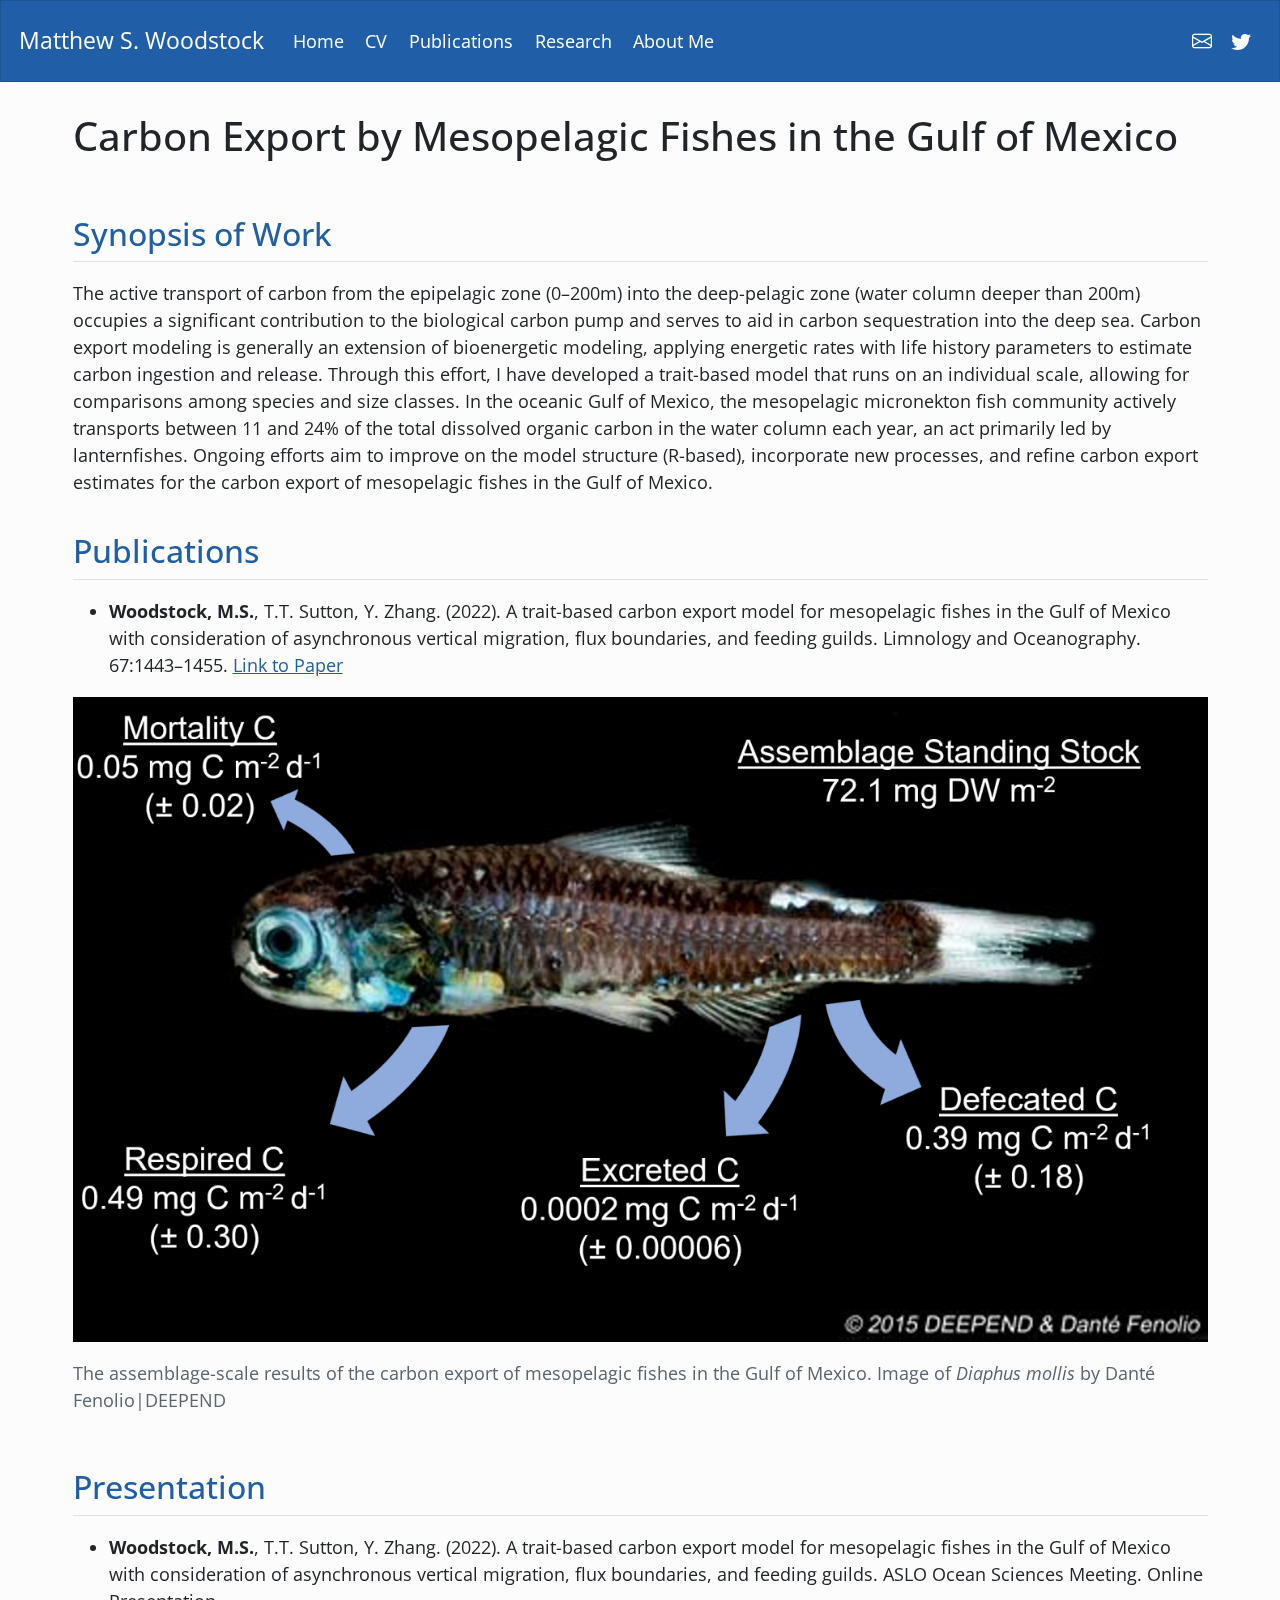
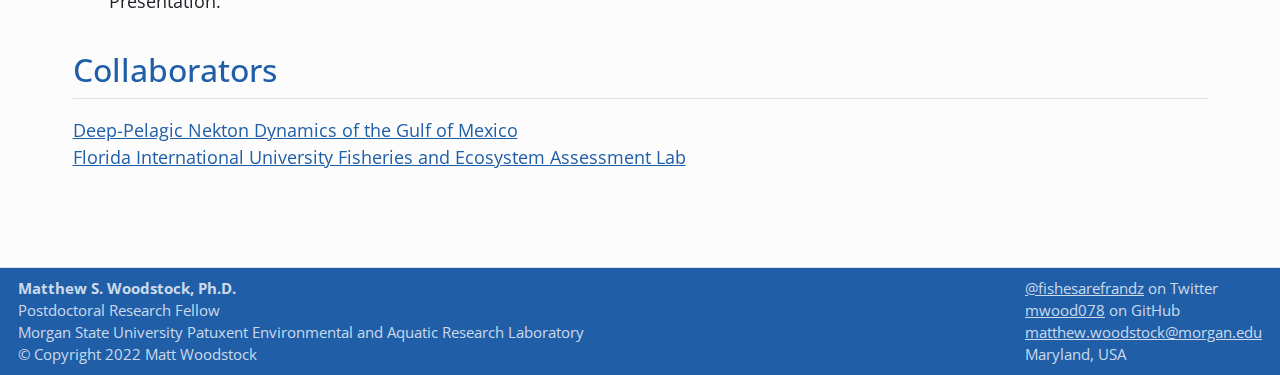
==== docs/projects/Carbon_export_mesopelagics/index.html @ f5878d4a "Website Update" ====
<!DOCTYPE html>
<html xmlns="http://www.w3.org/1999/xhtml" lang="en" xml:lang="en"><head>

<meta charset="utf-8">
<meta name="generator" content="quarto-1.0.36">

<meta name="viewport" content="width=device-width, initial-scale=1.0, user-scalable=yes">


<title>Matthew S. Woodstock - Carbon Export by Mesopelagic Fishes in the Gulf of Mexico</title>
<style>
code{white-space: pre-wrap;}
span.smallcaps{font-variant: small-caps;}
span.underline{text-decoration: underline;}
div.column{display: inline-block; vertical-align: top; width: 50%;}
div.hanging-indent{margin-left: 1.5em; text-indent: -1.5em;}
ul.task-list{list-style: none;}
</style>


<script src="../../site_libs/quarto-nav/quarto-nav.js"></script>
<script src="../../site_libs/quarto-nav/headroom.min.js"></script>
<link href="../../images/avatar.png" rel="icon" type="image/png">
<script src="../../site_libs/clipboard/clipboard.min.js"></script>
<script src="../../site_libs/quarto-html/quarto.js"></script>
<script src="../../site_libs/quarto-html/popper.min.js"></script>
<script src="../../site_libs/quarto-html/tippy.umd.min.js"></script>
<script src="../../site_libs/quarto-html/anchor.min.js"></script>
<link href="../../site_libs/quarto-html/tippy.css" rel="stylesheet">
<link href="../../site_libs/quarto-html/quarto-syntax-highlighting.css" rel="stylesheet" id="quarto-text-highlighting-styles">
<script src="../../site_libs/bootstrap/bootstrap.min.js"></script>
<link href="../../site_libs/bootstrap/bootstrap-icons.css" rel="stylesheet">
<link href="../../site_libs/bootstrap/bootstrap.min.css" rel="stylesheet" id="quarto-bootstrap" data-mode="light">
<script id="quarto-search-options" type="application/json">{
  "language": {
    "search-no-results-text": "No results",
    "search-matching-documents-text": "matching documents",
    "search-copy-link-title": "Copy link to search",
    "search-hide-matches-text": "Hide additional matches",
    "search-more-match-text": "more match in this document",
    "search-more-matches-text": "more matches in this document",
    "search-clear-button-title": "Clear",
    "search-detached-cancel-button-title": "Cancel",
    "search-submit-button-title": "Submit"
  }
}</script>
<script async="" src="https://www.googletagmanager.com/gtag/js?id=G-07SZXPNSJZ"></script>

<script type="text/javascript">

window.dataLayer = window.dataLayer || [];
function gtag(){dataLayer.push(arguments);}
gtag('js', new Date());
gtag('config', 'G-07SZXPNSJZ', { 'anonymize_ip': true});
</script>


<link rel="stylesheet" href="../../assets/styles.css">
<link rel="stylesheet" href="assets/index.css">
<meta name="twitter:title" content="Matthew S. Woodstock - Carbon Export by Mesopelagic Fishes in the Gulf of Mexico">
<meta name="twitter:image" content="https://raw.githubusercontent.com/fishesofthedeep/personal_site.github.io/main/Project_images/carbon_export.png">
<meta name="twitter:creator" content="@fishesarefrandz">
<meta name="twitter:card" content="summary_large_image">
</head>

<body class="nav-fixed">

<div id="quarto-search-results"></div>
  <header id="quarto-header" class="headroom fixed-top">
    <nav class="navbar navbar-expand-lg navbar-dark ">
      <div class="navbar-container container-fluid">
      <a class="navbar-brand" href="../../index.html">
    <span class="navbar-title">Matthew S. Woodstock</span>
  </a>
          <button class="navbar-toggler" type="button" data-bs-toggle="collapse" data-bs-target="#navbarCollapse" aria-controls="navbarCollapse" aria-expanded="false" aria-label="Toggle navigation" onclick="if (window.quartoToggleHeadroom) { window.quartoToggleHeadroom(); }">
  <span class="navbar-toggler-icon"></span>
</button>
          <div class="collapse navbar-collapse" id="navbarCollapse">
            <ul class="navbar-nav navbar-nav-scroll me-auto">
  <li class="nav-item">
    <a class="nav-link" href="../../index.html">Home</a>
  </li>  
  <li class="nav-item">
    <a class="nav-link" href="../../cv.html">CV</a>
  </li>  
  <li class="nav-item">
    <a class="nav-link" href="../../publications.html">Publications</a>
  </li>  
  <li class="nav-item">
    <a class="nav-link" href="../../research.html">Research</a>
  </li>  
  <li class="nav-item">
    <a class="nav-link" href="../../about.html">About Me</a>
  </li>  
</ul>
            <ul class="navbar-nav navbar-nav-scroll ms-auto">
  <li class="nav-item compact">
    <a class="nav-link" href="mailto:matthew.woodstock@morgan.edu"><i class="bi bi-envelope" role="img">
</i> 
 </a>
  </li>  
  <li class="nav-item compact">
    <a class="nav-link" href="https://twitter.com/fishesarefrandz"><i class="bi bi-twitter" role="img">
</i> 
 </a>
  </li>  
</ul>
          </div> <!-- /navcollapse -->
      </div> <!-- /container-fluid -->
    </nav>
</header>
<!-- content -->
<div id="quarto-content" class="quarto-container page-columns page-rows-contents page-layout-full page-navbar">
<!-- sidebar -->
<!-- margin-sidebar -->
    
<!-- main -->
<main class="content column-page" id="quarto-document-content">

<header id="title-block-header" class="quarto-title-block default">
<div class="quarto-title">
<h1 class="title">Carbon Export by Mesopelagic Fishes in the Gulf of Mexico</h1>
</div>



<div class="quarto-title-meta">

    
    
  </div>
  

</header>

<div class="main" style="width:100%; float: left;">
<section id="synopsis-of-work" class="level2">
<h2 class="anchored" data-anchor-id="synopsis-of-work">Synopsis of Work</h2>
<p>The active transport of carbon from the epipelagic zone (0–200m) into the deep-pelagic zone (water column deeper than 200m) occupies a significant contribution to the biological carbon pump and serves to aid in carbon sequestration into the deep sea. Carbon export modeling is generally an extension of bioenergetic modeling, applying energetic rates with life history parameters to estimate carbon ingestion and release. Through this effort, I have developed a trait-based model that runs on an individual scale, allowing for comparisons among species and size classes. In the oceanic Gulf of Mexico, the mesopelagic micronekton fish community actively transports between 11 and 24% of the total dissolved organic carbon in the water column each year, an act primarily led by lanternfishes. Ongoing efforts aim to improve on the model structure (R-based), incorporate new processes, and refine carbon export estimates for the carbon export of mesopelagic fishes in the Gulf of Mexico.</p>
</section>
<section id="publications" class="level2">
<h2 class="anchored" data-anchor-id="publications">Publications</h2>
<ul>
<li><strong>Woodstock, M.S.</strong>, T.T. Sutton, Y. Zhang. (2022). A trait-based carbon export model for mesopelagic fishes in the Gulf of Mexico with consideration of asynchronous vertical migration, flux boundaries, and feeding guilds. Limnology and Oceanography. 67:1443–1455. <a href="https://doi.org/10.1002/lno.12093">Link to Paper</a></li>
</ul>
<div class="cell">
<div class="cell-output-display">
<div class="quarto-figure quarto-figure-center">
<figure class="figure">
<p><img src="../../Project_images/carbon_export.png" class="img-fluid figure-img" style="width:100.0%"></p>
<p></p><figcaption class="figure-caption">The assemblage-scale results of the carbon export of mesopelagic fishes in the Gulf of Mexico. Image of <i>Diaphus mollis</i> by Danté Fenolio|DEEPEND</figcaption><p></p>
</figure>
</div>
</div>
</div>
</section>
<section id="presentation" class="level2">
<h2 class="anchored" data-anchor-id="presentation">Presentation</h2>
<ul>
<li><strong>Woodstock, M.S.</strong>, T.T. Sutton, Y. Zhang. (2022). A trait-based carbon export model for mesopelagic fishes in the Gulf of Mexico with consideration of asynchronous vertical migration, flux boundaries, and feeding guilds. ASLO Ocean Sciences Meeting. Online Presentation.</li>
</ul>
</section>
<section id="collaborators" class="level2">
<h2 class="anchored" data-anchor-id="collaborators">Collaborators</h2>
<p><a href="https://www.deependconsortium.org">Deep-Pelagic Nekton Dynamics of the Gulf of Mexico</a><br> <a href="https://www.fiufeal.com/">Florida International University Fisheries and Ecosystem Assessment Lab</a><br></p>
</section>
</div>



</main> <!-- /main -->
<script id="quarto-html-after-body" type="application/javascript">
window.document.addEventListener("DOMContentLoaded", function (event) {
  const toggleBodyColorMode = (bsSheetEl) => {
    const mode = bsSheetEl.getAttribute("data-mode");
    const bodyEl = window.document.querySelector("body");
    if (mode === "dark") {
      bodyEl.classList.add("quarto-dark");
      bodyEl.classList.remove("quarto-light");
    } else {
      bodyEl.classList.add("quarto-light");
      bodyEl.classList.remove("quarto-dark");
    }
  }
  const toggleBodyColorPrimary = () => {
    const bsSheetEl = window.document.querySelector("link#quarto-bootstrap");
    if (bsSheetEl) {
      toggleBodyColorMode(bsSheetEl);
    }
  }
  toggleBodyColorPrimary();  
  const icon = "";
  const anchorJS = new window.AnchorJS();
  anchorJS.options = {
    placement: 'right',
    icon: icon
  };
  anchorJS.add('.anchored');
  const clipboard = new window.ClipboardJS('.code-copy-button', {
    target: function(trigger) {
      return trigger.previousElementSibling;
    }
  });
  clipboard.on('success', function(e) {
    // button target
    const button = e.trigger;
    // don't keep focus
    button.blur();
    // flash "checked"
    button.classList.add('code-copy-button-checked');
    var currentTitle = button.getAttribute("title");
    button.setAttribute("title", "Copied!");
    setTimeout(function() {
      button.setAttribute("title", currentTitle);
      button.classList.remove('code-copy-button-checked');
    }, 1000);
    // clear code selection
    e.clearSelection();
  });
  function tippyHover(el, contentFn) {
    const config = {
      allowHTML: true,
      content: contentFn,
      maxWidth: 500,
      delay: 100,
      arrow: false,
      appendTo: function(el) {
          return el.parentElement;
      },
      interactive: true,
      interactiveBorder: 10,
      theme: 'quarto',
      placement: 'bottom-start'
    };
    window.tippy(el, config); 
  }
  const noterefs = window.document.querySelectorAll('a[role="doc-noteref"]');
  for (var i=0; i<noterefs.length; i++) {
    const ref = noterefs[i];
    tippyHover(ref, function() {
      let href = ref.getAttribute('href');
      try { href = new URL(href).hash; } catch {}
      const id = href.replace(/^#\/?/, "");
      const note = window.document.getElementById(id);
      return note.innerHTML;
    });
  }
  var bibliorefs = window.document.querySelectorAll('a[role="doc-biblioref"]');
  for (var i=0; i<bibliorefs.length; i++) {
    const ref = bibliorefs[i];
    const cites = ref.parentNode.getAttribute('data-cites').split(' ');
    tippyHover(ref, function() {
      var popup = window.document.createElement('div');
      cites.forEach(function(cite) {
        var citeDiv = window.document.createElement('div');
        citeDiv.classList.add('hanging-indent');
        citeDiv.classList.add('csl-entry');
        var biblioDiv = window.document.getElementById('ref-' + cite);
        if (biblioDiv) {
          citeDiv.innerHTML = biblioDiv.innerHTML;
        }
        popup.appendChild(citeDiv);
      });
      return popup.innerHTML;
    });
  }
});
</script>
</div> <!-- /content -->
<footer class="footer">
  <div class="nav-footer">
    <div class="nav-footer-left"><b>Matthew S. Woodstock, Ph.D.</b> <br> Postdoctoral Research Fellow<br> Morgan State University Patuxent Environmental and Aquatic Research Laboratory<br> © Copyright 2022 Matt Woodstock</div>   
    <div class="nav-footer-right"><i class="fab fa-twitter"></i> <a href="https://twitter.com/fishesarefrandz"><span class="citation" data-cites="fishesarefrandz">@fishesarefrandz</span></a> on Twitter <br> <i class="fab fa-github"></i> <a href="https://github.com/mwood078">mwood078</a> on GitHub <br> <i class="fas fa-envelope"></i> <a href="mailto:matthew.woodstock@morgan.edu">matthew.woodstock@morgan.edu</a><br> <i class="fas fa-map-marker-alt"></i> Maryland, USA</div>
  </div>
</footer>
<link rel="stylesheet" href="assets/syntax-highlight.css">
<link rel="stylesheet" href="assets/fontawesome-free-6.1.1-web/css/all.min.css">
<script src="assets/fontawesome-free-6.1.1-web/js/all.min.js"></script>



</body></html>
---- docs/site_libs/quarto-html/tippy.css ----
.tippy-box[data-animation=fade][data-state=hidden]{opacity:0}[data-tippy-root]{max-width:calc(100vw - 10px)}.tippy-box{position:relative;background-color:#333;color:#fff;border-radius:4px;font-size:14px;line-height:1.4;white-space:normal;outline:0;transition-property:transform,visibility,opacity}.tippy-box[data-placement^=top]>.tippy-arrow{bottom:0}.tippy-box[data-placement^=top]>.tippy-arrow:before{bottom:-7px;left:0;border-width:8px 8px 0;border-top-color:initial;transform-origin:center top}.tippy-box[data-placement^=bottom]>.tippy-arrow{top:0}.tippy-box[data-placement^=bottom]>.tippy-arrow:before{top:-7px;left:0;border-width:0 8px 8px;border-bottom-color:initial;transform-origin:center bottom}.tippy-box[data-placement^=left]>.tippy-arrow{right:0}.tippy-box[data-placement^=left]>.tippy-arrow:before{border-width:8px 0 8px 8px;border-left-color:initial;right:-7px;transform-origin:center left}.tippy-box[data-placement^=right]>.tippy-arrow{left:0}.tippy-box[data-placement^=right]>.tippy-arrow:before{left:-7px;border-width:8px 8px 8px 0;border-right-color:initial;transform-origin:center right}.tippy-box[data-inertia][data-state=visible]{transition-timing-function:cubic-bezier(.54,1.5,.38,1.11)}.tippy-arrow{width:16px;height:16px;color:#333}.tippy-arrow:before{content:"";position:absolute;border-color:transparent;border-style:solid}.tippy-content{position:relative;padding:5px 9px;z-index:1}
---- docs/site_libs/quarto-html/quarto-syntax-highlighting.css ----
/* quarto syntax highlight colors */
:root {
  --quarto-hl-ot-color: #003B4F;
  --quarto-hl-at-color: #657422;
  --quarto-hl-ss-color: #20794D;
  --quarto-hl-an-color: #5E5E5E;
  --quarto-hl-fu-color: #4758AB;
  --quarto-hl-st-color: #20794D;
  --quarto-hl-cf-color: #003B4F;
  --quarto-hl-op-color: #5E5E5E;
  --quarto-hl-er-color: #AD0000;
  --quarto-hl-bn-color: #AD0000;
  --quarto-hl-al-color: #AD0000;
  --quarto-hl-va-color: #111111;
  --quarto-hl-bu-color: inherit;
  --quarto-hl-ex-color: inherit;
  --quarto-hl-pp-color: #AD0000;
  --quarto-hl-in-color: #5E5E5E;
  --quarto-hl-vs-color: #20794D;
  --quarto-hl-wa-color: #5E5E5E;
  --quarto-hl-do-color: #5E5E5E;
  --quarto-hl-im-color: #00769E;
  --quarto-hl-ch-color: #20794D;
  --quarto-hl-dt-color: #AD0000;
  --quarto-hl-fl-color: #AD0000;
  --quarto-hl-co-color: #5E5E5E;
  --quarto-hl-cv-color: #5E5E5E;
  --quarto-hl-cn-color: #8f5902;
  --quarto-hl-sc-color: #5E5E5E;
  --quarto-hl-dv-color: #AD0000;
  --quarto-hl-kw-color: #003B4F;
}

/* other quarto variables */
:root {
  --quarto-font-monospace: SFMono-Regular, Menlo, Monaco, Consolas, "Liberation Mono", "Courier New", monospace;
}

pre > code.sourceCode > span {
  color: #003B4F;
}

code span {
  color: #003B4F;
}

code.sourceCode > span {
  color: #003B4F;
}

div.sourceCode,
div.sourceCode pre.sourceCode {
  color: #003B4F;
}

code span.ot {
  color: #003B4F;
}

code span.at {
  color: #657422;
}

code span.ss {
  color: #20794D;
}

code span.an {
  color: #5E5E5E;
}

code span.fu {
  color: #4758AB;
}

code span.st {
  color: #20794D;
}

code span.cf {
  color: #003B4F;
}

code span.op {
  color: #5E5E5E;
}

code span.er {
  color: #AD0000;
}

code span.bn {
  color: #AD0000;
}

code span.al {
  color: #AD0000;
}

code span.va {
  color: #111111;
}

code span.pp {
  color: #AD0000;
}

code span.in {
  color: #5E5E5E;
}

code span.vs {
  color: #20794D;
}

code span.wa {
  color: #5E5E5E;
  font-style: italic;
}

code span.do {
  color: #5E5E5E;
  font-style: italic;
}

code span.im {
  color: #00769E;
}

code span.ch {
  color: #20794D;
}

code span.dt {
  color: #AD0000;
}

code span.fl {
  color: #AD0000;
}

code span.co {
  color: #5E5E5E;
}

code span.cv {
  color: #5E5E5E;
  font-style: italic;
}

code span.cn {
  color: #8f5902;
}

code span.sc {
  color: #5E5E5E;
}

code span.dv {
  color: #AD0000;
}

code span.kw {
  color: #003B4F;
}

.prevent-inlining {
  content: "</";
}

/*# sourceMappingURL=debc5d5d77c3f9108843748ff7464032.css.map */
---- docs/assets/styles.css ----
.navbar-brand > img {
  max-height: 24px;
  width: auto;
  padding-right:; 4px;
}
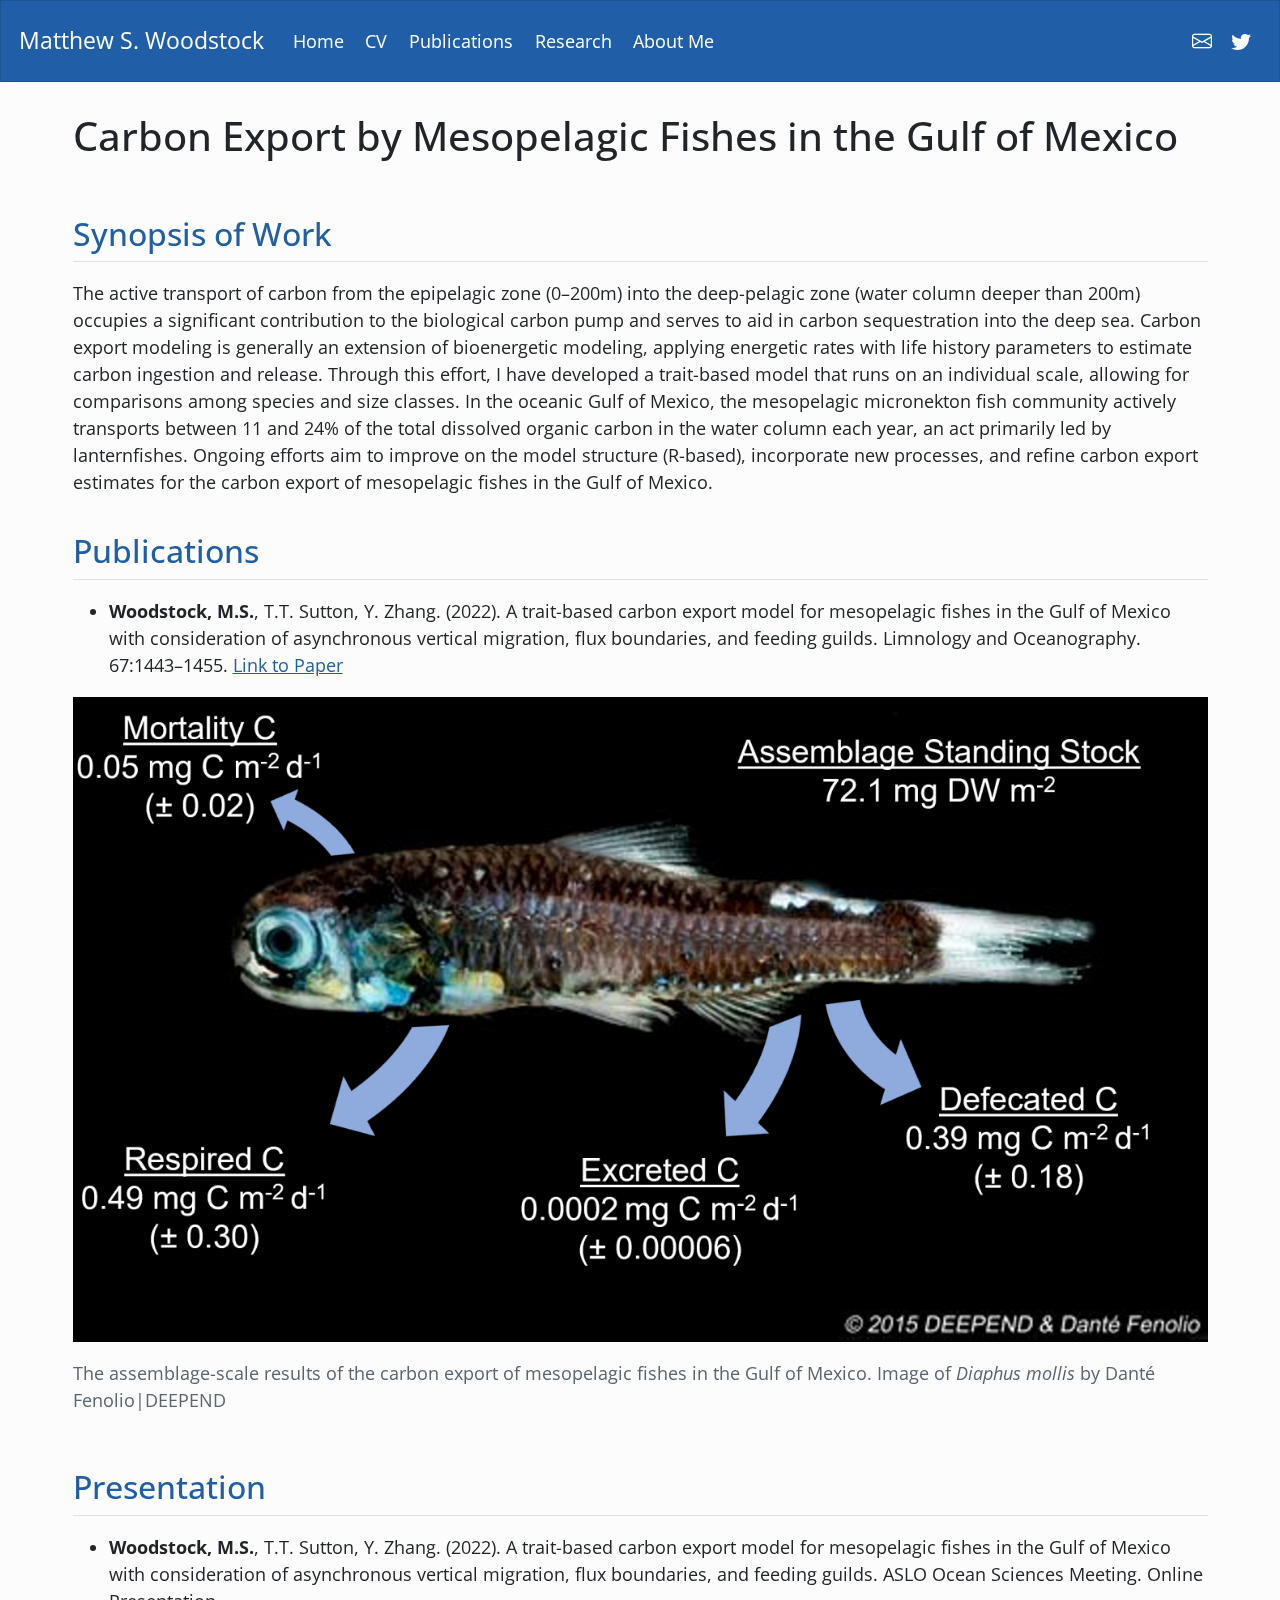
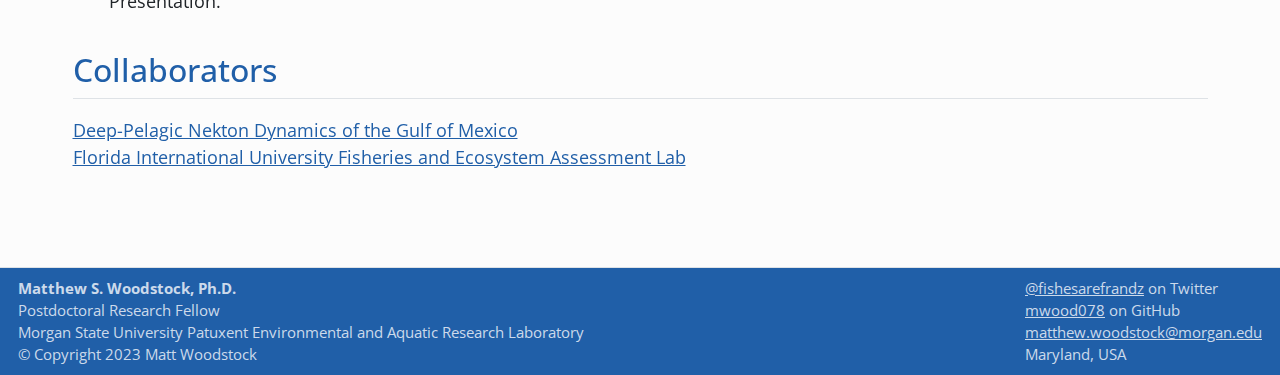
==== commit 60baeb10: "Add files via upload" ====
--- a/docs/projects/Carbon_export_mesopelagics/index.html
+++ b/docs/projects/Carbon_export_mesopelagics/index.html
@@ -2,7 +2,7 @@
 <html xmlns="http://www.w3.org/1999/xhtml" lang="en" xml:lang="en"><head>
 
 <meta charset="utf-8">
-<meta name="generator" content="quarto-1.0.36">
+<meta name="generator" content="quarto-1.2.335">
 
 <meta name="viewport" content="width=device-width, initial-scale=1.0, user-scalable=yes">
 
@@ -11,10 +11,15 @@
 <style>
 code{white-space: pre-wrap;}
 span.smallcaps{font-variant: small-caps;}
-span.underline{text-decoration: underline;}
-div.column{display: inline-block; vertical-align: top; width: 50%;}
+div.columns{display: flex; gap: min(4vw, 1.5em);}
+div.column{flex: auto; overflow-x: auto;}
 div.hanging-indent{margin-left: 1.5em; text-indent: -1.5em;}
 ul.task-list{list-style: none;}
+ul.task-list li input[type="checkbox"] {
+  width: 0.8em;
+  margin: 0 0.8em 0.2em -1.6em;
+  vertical-align: middle;
+}
 </style>
 
 
@@ -69,40 +74,47 @@
   <header id="quarto-header" class="headroom fixed-top">
     <nav class="navbar navbar-expand-lg navbar-dark ">
       <div class="navbar-container container-fluid">
-      <a class="navbar-brand" href="../../index.html">
+      <div class="navbar-brand-container">
+    <a class="navbar-brand" href="../../index.html">
     <span class="navbar-title">Matthew S. Woodstock</span>
-  </a>
+    </a>
+  </div>
           <button class="navbar-toggler" type="button" data-bs-toggle="collapse" data-bs-target="#navbarCollapse" aria-controls="navbarCollapse" aria-expanded="false" aria-label="Toggle navigation" onclick="if (window.quartoToggleHeadroom) { window.quartoToggleHeadroom(); }">
   <span class="navbar-toggler-icon"></span>
 </button>
           <div class="collapse navbar-collapse" id="navbarCollapse">
             <ul class="navbar-nav navbar-nav-scroll me-auto">
   <li class="nav-item">
-    <a class="nav-link" href="../../index.html">Home</a>
-  </li>  
-  <li class="nav-item">
-    <a class="nav-link" href="../../cv.html">CV</a>
-  </li>  
-  <li class="nav-item">
-    <a class="nav-link" href="../../publications.html">Publications</a>
-  </li>  
-  <li class="nav-item">
-    <a class="nav-link" href="../../research.html">Research</a>
-  </li>  
-  <li class="nav-item">
-    <a class="nav-link" href="../../about.html">About Me</a>
+    <a class="nav-link" href="../../index.html">
+ <span class="menu-text">Home</span></a>
+  </li>  
+  <li class="nav-item">
+    <a class="nav-link" href="../../cv.html">
+ <span class="menu-text">CV</span></a>
+  </li>  
+  <li class="nav-item">
+    <a class="nav-link" href="../../publications.html">
+ <span class="menu-text">Publications</span></a>
+  </li>  
+  <li class="nav-item">
+    <a class="nav-link" href="../../research.html">
+ <span class="menu-text">Research</span></a>
+  </li>  
+  <li class="nav-item">
+    <a class="nav-link" href="../../about.html">
+ <span class="menu-text">About Me</span></a>
   </li>  
 </ul>
             <ul class="navbar-nav navbar-nav-scroll ms-auto">
   <li class="nav-item compact">
     <a class="nav-link" href="mailto:matthew.woodstock@morgan.edu"><i class="bi bi-envelope" role="img">
 </i> 
- </a>
+ <span class="menu-text"></span></a>
   </li>  
   <li class="nav-item compact">
     <a class="nav-link" href="https://twitter.com/fishesarefrandz"><i class="bi bi-twitter" role="img">
 </i> 
- </a>
+ <span class="menu-text"></span></a>
   </li>  
 </ul>
           </div> <!-- /navcollapse -->
@@ -127,6 +139,7 @@
 <div class="quarto-title-meta">
 
     
+  
     
   </div>
   
@@ -210,7 +223,24 @@
     button.classList.add('code-copy-button-checked');
     var currentTitle = button.getAttribute("title");
     button.setAttribute("title", "Copied!");
+    let tooltip;
+    if (window.bootstrap) {
+      button.setAttribute("data-bs-toggle", "tooltip");
+      button.setAttribute("data-bs-placement", "left");
+      button.setAttribute("data-bs-title", "Copied!");
+      tooltip = new bootstrap.Tooltip(button, 
+        { trigger: "manual", 
+          customClass: "code-copy-button-tooltip",
+          offset: [0, -8]});
+      tooltip.show();    
+    }
     setTimeout(function() {
+      if (tooltip) {
+        tooltip.hide();
+        button.removeAttribute("data-bs-title");
+        button.removeAttribute("data-bs-toggle");
+        button.removeAttribute("data-bs-placement");
+      }
       button.setAttribute("title", currentTitle);
       button.classList.remove('code-copy-button-checked');
     }, 1000);
@@ -238,38 +268,57 @@
   for (var i=0; i<noterefs.length; i++) {
     const ref = noterefs[i];
     tippyHover(ref, function() {
-      let href = ref.getAttribute('href');
+      // use id or data attribute instead here
+      let href = ref.getAttribute('data-footnote-href') || ref.getAttribute('href');
       try { href = new URL(href).hash; } catch {}
       const id = href.replace(/^#\/?/, "");
       const note = window.document.getElementById(id);
       return note.innerHTML;
     });
   }
+  const findCites = (el) => {
+    const parentEl = el.parentElement;
+    if (parentEl) {
+      const cites = parentEl.dataset.cites;
+      if (cites) {
+        return {
+          el,
+          cites: cites.split(' ')
+        };
+      } else {
+        return findCites(el.parentElement)
+      }
+    } else {
+      return undefined;
+    }
+  };
   var bibliorefs = window.document.querySelectorAll('a[role="doc-biblioref"]');
   for (var i=0; i<bibliorefs.length; i++) {
     const ref = bibliorefs[i];
-    const cites = ref.parentNode.getAttribute('data-cites').split(' ');
-    tippyHover(ref, function() {
-      var popup = window.document.createElement('div');
-      cites.forEach(function(cite) {
-        var citeDiv = window.document.createElement('div');
-        citeDiv.classList.add('hanging-indent');
-        citeDiv.classList.add('csl-entry');
-        var biblioDiv = window.document.getElementById('ref-' + cite);
-        if (biblioDiv) {
-          citeDiv.innerHTML = biblioDiv.innerHTML;
-        }
-        popup.appendChild(citeDiv);
+    const citeInfo = findCites(ref);
+    if (citeInfo) {
+      tippyHover(citeInfo.el, function() {
+        var popup = window.document.createElement('div');
+        citeInfo.cites.forEach(function(cite) {
+          var citeDiv = window.document.createElement('div');
+          citeDiv.classList.add('hanging-indent');
+          citeDiv.classList.add('csl-entry');
+          var biblioDiv = window.document.getElementById('ref-' + cite);
+          if (biblioDiv) {
+            citeDiv.innerHTML = biblioDiv.innerHTML;
+          }
+          popup.appendChild(citeDiv);
+        });
+        return popup.innerHTML;
       });
-      return popup.innerHTML;
-    });
+    }
   }
 });
 </script>
 </div> <!-- /content -->
 <footer class="footer">
   <div class="nav-footer">
-    <div class="nav-footer-left"><b>Matthew S. Woodstock, Ph.D.</b> <br> Postdoctoral Research Fellow<br> Morgan State University Patuxent Environmental and Aquatic Research Laboratory<br> © Copyright 2022 Matt Woodstock</div>   
+    <div class="nav-footer-left"><b>Matthew S. Woodstock, Ph.D.</b> <br> Postdoctoral Research Fellow<br> Morgan State University Patuxent Environmental and Aquatic Research Laboratory<br> © Copyright 2023 Matt Woodstock</div>   
     <div class="nav-footer-right"><i class="fab fa-twitter"></i> <a href="https://twitter.com/fishesarefrandz"><span class="citation" data-cites="fishesarefrandz">@fishesarefrandz</span></a> on Twitter <br> <i class="fab fa-github"></i> <a href="https://github.com/mwood078">mwood078</a> on GitHub <br> <i class="fas fa-envelope"></i> <a href="mailto:matthew.woodstock@morgan.edu">matthew.woodstock@morgan.edu</a><br> <i class="fas fa-map-marker-alt"></i> Maryland, USA</div>
   </div>
 </footer>
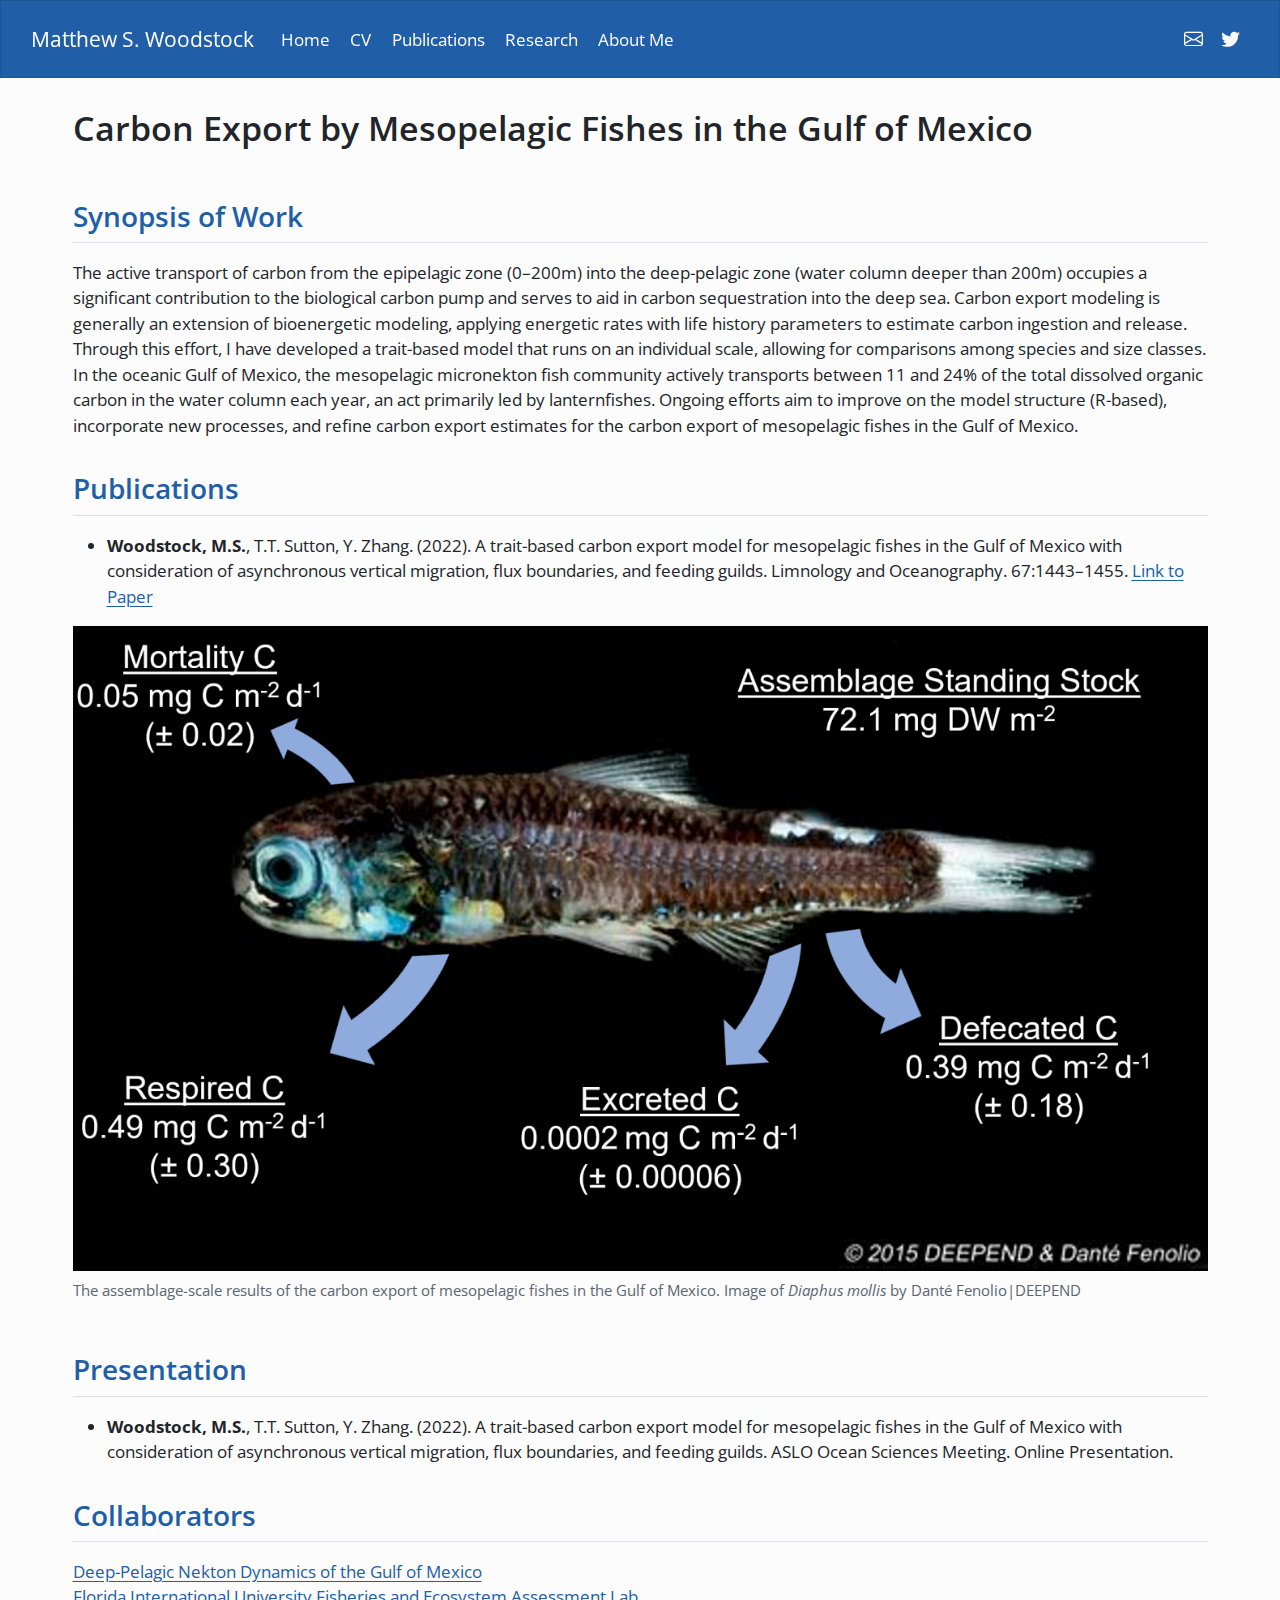
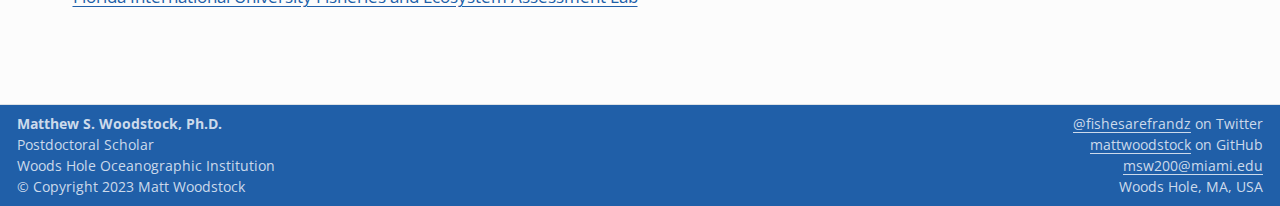
==== commit 603d6922: "Update" ====
--- a/docs/projects/Carbon_export_mesopelagics/index.html
+++ b/docs/projects/Carbon_export_mesopelagics/index.html
@@ -2,12 +2,12 @@
 <html xmlns="http://www.w3.org/1999/xhtml" lang="en" xml:lang="en"><head>
 
 <meta charset="utf-8">
-<meta name="generator" content="quarto-1.2.335">
+<meta name="generator" content="quarto-1.5.57">
 
 <meta name="viewport" content="width=device-width, initial-scale=1.0, user-scalable=yes">
 
 
-<title>Matthew S. Woodstock - Carbon Export by Mesopelagic Fishes in the Gulf of Mexico</title>
+<title>Carbon Export by Mesopelagic Fishes in the Gulf of Mexico – Matthew S. Woodstock</title>
 <style>
 code{white-space: pre-wrap;}
 span.smallcaps{font-variant: small-caps;}
@@ -17,7 +17,7 @@
 ul.task-list{list-style: none;}
 ul.task-list li input[type="checkbox"] {
   width: 0.8em;
-  margin: 0 0.8em 0.2em -1.6em;
+  margin: 0 0.8em 0.2em -1em; /* quarto-specific, see https://github.com/quarto-dev/quarto-cli/issues/4556 */ 
   vertical-align: middle;
 }
 </style>
@@ -45,8 +45,10 @@
     "search-more-match-text": "more match in this document",
     "search-more-matches-text": "more matches in this document",
     "search-clear-button-title": "Clear",
+    "search-text-placeholder": "",
     "search-detached-cancel-button-title": "Cancel",
-    "search-submit-button-title": "Submit"
+    "search-submit-button-title": "Submit",
+    "search-label": "Search"
   }
 }</script>
 <script async="" src="https://www.googletagmanager.com/gtag/js?id=G-07SZXPNSJZ"></script>
@@ -62,7 +64,7 @@
 
 <link rel="stylesheet" href="../../assets/styles.css">
 <link rel="stylesheet" href="assets/index.css">
-<meta name="twitter:title" content="Matthew S. Woodstock - Carbon Export by Mesopelagic Fishes in the Gulf of Mexico">
+<meta name="twitter:title" content="Carbon Export by Mesopelagic Fishes in the Gulf of Mexico – Matthew S. Woodstock">
 <meta name="twitter:image" content="https://raw.githubusercontent.com/fishesofthedeep/personal_site.github.io/main/Project_images/carbon_export.png">
 <meta name="twitter:creator" content="@fishesarefrandz">
 <meta name="twitter:card" content="summary_large_image">
@@ -72,52 +74,54 @@
 
 <div id="quarto-search-results"></div>
   <header id="quarto-header" class="headroom fixed-top">
-    <nav class="navbar navbar-expand-lg navbar-dark ">
+    <nav class="navbar navbar-expand-lg " data-bs-theme="dark">
       <div class="navbar-container container-fluid">
-      <div class="navbar-brand-container">
+      <div class="navbar-brand-container mx-auto">
     <a class="navbar-brand" href="../../index.html">
     <span class="navbar-title">Matthew S. Woodstock</span>
     </a>
   </div>
-          <button class="navbar-toggler" type="button" data-bs-toggle="collapse" data-bs-target="#navbarCollapse" aria-controls="navbarCollapse" aria-expanded="false" aria-label="Toggle navigation" onclick="if (window.quartoToggleHeadroom) { window.quartoToggleHeadroom(); }">
+          <button class="navbar-toggler" type="button" data-bs-toggle="collapse" data-bs-target="#navbarCollapse" aria-controls="navbarCollapse" role="menu" aria-expanded="false" aria-label="Toggle navigation" onclick="if (window.quartoToggleHeadroom) { window.quartoToggleHeadroom(); }">
   <span class="navbar-toggler-icon"></span>
 </button>
           <div class="collapse navbar-collapse" id="navbarCollapse">
             <ul class="navbar-nav navbar-nav-scroll me-auto">
   <li class="nav-item">
-    <a class="nav-link" href="../../index.html">
- <span class="menu-text">Home</span></a>
+    <a class="nav-link" href="../../index.html"> 
+<span class="menu-text">Home</span></a>
   </li>  
   <li class="nav-item">
-    <a class="nav-link" href="../../cv.html">
- <span class="menu-text">CV</span></a>
+    <a class="nav-link" href="../../cv.html"> 
+<span class="menu-text">CV</span></a>
   </li>  
   <li class="nav-item">
-    <a class="nav-link" href="../../publications.html">
- <span class="menu-text">Publications</span></a>
+    <a class="nav-link" href="../../publications.html"> 
+<span class="menu-text">Publications</span></a>
   </li>  
   <li class="nav-item">
-    <a class="nav-link" href="../../research.html">
- <span class="menu-text">Research</span></a>
+    <a class="nav-link" href="../../research.html"> 
+<span class="menu-text">Research</span></a>
   </li>  
   <li class="nav-item">
-    <a class="nav-link" href="../../about.html">
- <span class="menu-text">About Me</span></a>
+    <a class="nav-link" href="../../about.html"> 
+<span class="menu-text">About Me</span></a>
   </li>  
 </ul>
             <ul class="navbar-nav navbar-nav-scroll ms-auto">
   <li class="nav-item compact">
-    <a class="nav-link" href="mailto:matthew.woodstock@morgan.edu"><i class="bi bi-envelope" role="img">
+    <a class="nav-link" href="mailto:msw200@miami.edu"> <i class="bi bi-envelope" role="img">
 </i> 
- <span class="menu-text"></span></a>
+<span class="menu-text"></span></a>
   </li>  
   <li class="nav-item compact">
-    <a class="nav-link" href="https://twitter.com/fishesarefrandz"><i class="bi bi-twitter" role="img">
+    <a class="nav-link" href="https://twitter.com/fishesarefrandz"> <i class="bi bi-twitter" role="img">
 </i> 
- <span class="menu-text"></span></a>
+<span class="menu-text"></span></a>
   </li>  
 </ul>
           </div> <!-- /navcollapse -->
+            <div class="quarto-navbar-tools">
+</div>
       </div> <!-- /container-fluid -->
     </nav>
 </header>
@@ -136,7 +140,7 @@
 
 
 
-<div class="quarto-title-meta">
+<div class="quarto-title-meta column-page">
 
     
   
@@ -144,7 +148,9 @@
   </div>
   
 
+
 </header>
+
 
 <div class="main" style="width:100%; float: left;">
 <section id="synopsis-of-work" class="level2">
@@ -161,7 +167,7 @@
 <div class="quarto-figure quarto-figure-center">
 <figure class="figure">
 <p><img src="../../Project_images/carbon_export.png" class="img-fluid figure-img" style="width:100.0%"></p>
-<p></p><figcaption class="figure-caption">The assemblage-scale results of the carbon export of mesopelagic fishes in the Gulf of Mexico. Image of <i>Diaphus mollis</i> by Danté Fenolio|DEEPEND</figcaption><p></p>
+<figcaption>The assemblage-scale results of the carbon export of mesopelagic fishes in the Gulf of Mexico. Image of <i>Diaphus mollis</i> by Danté Fenolio|DEEPEND</figcaption>
 </figure>
 </div>
 </div>
@@ -209,12 +215,15 @@
     icon: icon
   };
   anchorJS.add('.anchored');
-  const clipboard = new window.ClipboardJS('.code-copy-button', {
-    target: function(trigger) {
-      return trigger.previousElementSibling;
-    }
-  });
-  clipboard.on('success', function(e) {
+  const isCodeAnnotation = (el) => {
+    for (const clz of el.classList) {
+      if (clz.startsWith('code-annotation-')) {                     
+        return true;
+      }
+    }
+    return false;
+  }
+  const onCopySuccess = function(e) {
     // button target
     const button = e.trigger;
     // don't keep focus
@@ -246,11 +255,50 @@
     }, 1000);
     // clear code selection
     e.clearSelection();
+  }
+  const getTextToCopy = function(trigger) {
+      const codeEl = trigger.previousElementSibling.cloneNode(true);
+      for (const childEl of codeEl.children) {
+        if (isCodeAnnotation(childEl)) {
+          childEl.remove();
+        }
+      }
+      return codeEl.innerText;
+  }
+  const clipboard = new window.ClipboardJS('.code-copy-button:not([data-in-quarto-modal])', {
+    text: getTextToCopy
   });
-  function tippyHover(el, contentFn) {
+  clipboard.on('success', onCopySuccess);
+  if (window.document.getElementById('quarto-embedded-source-code-modal')) {
+    // For code content inside modals, clipBoardJS needs to be initialized with a container option
+    // TODO: Check when it could be a function (https://github.com/zenorocha/clipboard.js/issues/860)
+    const clipboardModal = new window.ClipboardJS('.code-copy-button[data-in-quarto-modal]', {
+      text: getTextToCopy,
+      container: window.document.getElementById('quarto-embedded-source-code-modal')
+    });
+    clipboardModal.on('success', onCopySuccess);
+  }
+    var localhostRegex = new RegExp(/^(?:http|https):\/\/localhost\:?[0-9]*\//);
+    var mailtoRegex = new RegExp(/^mailto:/);
+      var filterRegex = new RegExp("https:\/\/mattwoodstock\.com");
+    var isInternal = (href) => {
+        return filterRegex.test(href) || localhostRegex.test(href) || mailtoRegex.test(href);
+    }
+    // Inspect non-navigation links and adorn them if external
+ 	var links = window.document.querySelectorAll('a[href]:not(.nav-link):not(.navbar-brand):not(.toc-action):not(.sidebar-link):not(.sidebar-item-toggle):not(.pagination-link):not(.no-external):not([aria-hidden]):not(.dropdown-item):not(.quarto-navigation-tool):not(.about-link)');
+    for (var i=0; i<links.length; i++) {
+      const link = links[i];
+      if (!isInternal(link.href)) {
+        // undo the damage that might have been done by quarto-nav.js in the case of
+        // links that we want to consider external
+        if (link.dataset.originalHref !== undefined) {
+          link.href = link.dataset.originalHref;
+        }
+      }
+    }
+  function tippyHover(el, contentFn, onTriggerFn, onUntriggerFn) {
     const config = {
       allowHTML: true,
-      content: contentFn,
       maxWidth: 500,
       delay: 100,
       arrow: false,
@@ -260,8 +308,17 @@
       interactive: true,
       interactiveBorder: 10,
       theme: 'quarto',
-      placement: 'bottom-start'
+      placement: 'bottom-start',
     };
+    if (contentFn) {
+      config.content = contentFn;
+    }
+    if (onTriggerFn) {
+      config.onTrigger = onTriggerFn;
+    }
+    if (onUntriggerFn) {
+      config.onUntrigger = onUntriggerFn;
+    }
     window.tippy(el, config); 
   }
   const noterefs = window.document.querySelectorAll('a[role="doc-noteref"]');
@@ -273,9 +330,245 @@
       try { href = new URL(href).hash; } catch {}
       const id = href.replace(/^#\/?/, "");
       const note = window.document.getElementById(id);
-      return note.innerHTML;
+      if (note) {
+        return note.innerHTML;
+      } else {
+        return "";
+      }
     });
   }
+  const xrefs = window.document.querySelectorAll('a.quarto-xref');
+  const processXRef = (id, note) => {
+    // Strip column container classes
+    const stripColumnClz = (el) => {
+      el.classList.remove("page-full", "page-columns");
+      if (el.children) {
+        for (const child of el.children) {
+          stripColumnClz(child);
+        }
+      }
+    }
+    stripColumnClz(note)
+    if (id === null || id.startsWith('sec-')) {
+      // Special case sections, only their first couple elements
+      const container = document.createElement("div");
+      if (note.children && note.children.length > 2) {
+        container.appendChild(note.children[0].cloneNode(true));
+        for (let i = 1; i < note.children.length; i++) {
+          const child = note.children[i];
+          if (child.tagName === "P" && child.innerText === "") {
+            continue;
+          } else {
+            container.appendChild(child.cloneNode(true));
+            break;
+          }
+        }
+        if (window.Quarto?.typesetMath) {
+          window.Quarto.typesetMath(container);
+        }
+        return container.innerHTML
+      } else {
+        if (window.Quarto?.typesetMath) {
+          window.Quarto.typesetMath(note);
+        }
+        return note.innerHTML;
+      }
+    } else {
+      // Remove any anchor links if they are present
+      const anchorLink = note.querySelector('a.anchorjs-link');
+      if (anchorLink) {
+        anchorLink.remove();
+      }
+      if (window.Quarto?.typesetMath) {
+        window.Quarto.typesetMath(note);
+      }
+      // TODO in 1.5, we should make sure this works without a callout special case
+      if (note.classList.contains("callout")) {
+        return note.outerHTML;
+      } else {
+        return note.innerHTML;
+      }
+    }
+  }
+  for (var i=0; i<xrefs.length; i++) {
+    const xref = xrefs[i];
+    tippyHover(xref, undefined, function(instance) {
+      instance.disable();
+      let url = xref.getAttribute('href');
+      let hash = undefined; 
+      if (url.startsWith('#')) {
+        hash = url;
+      } else {
+        try { hash = new URL(url).hash; } catch {}
+      }
+      if (hash) {
+        const id = hash.replace(/^#\/?/, "");
+        const note = window.document.getElementById(id);
+        if (note !== null) {
+          try {
+            const html = processXRef(id, note.cloneNode(true));
+            instance.setContent(html);
+          } finally {
+            instance.enable();
+            instance.show();
+          }
+        } else {
+          // See if we can fetch this
+          fetch(url.split('#')[0])
+          .then(res => res.text())
+          .then(html => {
+            const parser = new DOMParser();
+            const htmlDoc = parser.parseFromString(html, "text/html");
+            const note = htmlDoc.getElementById(id);
+            if (note !== null) {
+              const html = processXRef(id, note);
+              instance.setContent(html);
+            } 
+          }).finally(() => {
+            instance.enable();
+            instance.show();
+          });
+        }
+      } else {
+        // See if we can fetch a full url (with no hash to target)
+        // This is a special case and we should probably do some content thinning / targeting
+        fetch(url)
+        .then(res => res.text())
+        .then(html => {
+          const parser = new DOMParser();
+          const htmlDoc = parser.parseFromString(html, "text/html");
+          const note = htmlDoc.querySelector('main.content');
+          if (note !== null) {
+            // This should only happen for chapter cross references
+            // (since there is no id in the URL)
+            // remove the first header
+            if (note.children.length > 0 && note.children[0].tagName === "HEADER") {
+              note.children[0].remove();
+            }
+            const html = processXRef(null, note);
+            instance.setContent(html);
+          } 
+        }).finally(() => {
+          instance.enable();
+          instance.show();
+        });
+      }
+    }, function(instance) {
+    });
+  }
+      let selectedAnnoteEl;
+      const selectorForAnnotation = ( cell, annotation) => {
+        let cellAttr = 'data-code-cell="' + cell + '"';
+        let lineAttr = 'data-code-annotation="' +  annotation + '"';
+        const selector = 'span[' + cellAttr + '][' + lineAttr + ']';
+        return selector;
+      }
+      const selectCodeLines = (annoteEl) => {
+        const doc = window.document;
+        const targetCell = annoteEl.getAttribute("data-target-cell");
+        const targetAnnotation = annoteEl.getAttribute("data-target-annotation");
+        const annoteSpan = window.document.querySelector(selectorForAnnotation(targetCell, targetAnnotation));
+        const lines = annoteSpan.getAttribute("data-code-lines").split(",");
+        const lineIds = lines.map((line) => {
+          return targetCell + "-" + line;
+        })
+        let top = null;
+        let height = null;
+        let parent = null;
+        if (lineIds.length > 0) {
+            //compute the position of the single el (top and bottom and make a div)
+            const el = window.document.getElementById(lineIds[0]);
+            top = el.offsetTop;
+            height = el.offsetHeight;
+            parent = el.parentElement.parentElement;
+          if (lineIds.length > 1) {
+            const lastEl = window.document.getElementById(lineIds[lineIds.length - 1]);
+            const bottom = lastEl.offsetTop + lastEl.offsetHeight;
+            height = bottom - top;
+          }
+          if (top !== null && height !== null && parent !== null) {
+            // cook up a div (if necessary) and position it 
+            let div = window.document.getElementById("code-annotation-line-highlight");
+            if (div === null) {
+              div = window.document.createElement("div");
+              div.setAttribute("id", "code-annotation-line-highlight");
+              div.style.position = 'absolute';
+              parent.appendChild(div);
+            }
+            div.style.top = top - 2 + "px";
+            div.style.height = height + 4 + "px";
+            div.style.left = 0;
+            let gutterDiv = window.document.getElementById("code-annotation-line-highlight-gutter");
+            if (gutterDiv === null) {
+              gutterDiv = window.document.createElement("div");
+              gutterDiv.setAttribute("id", "code-annotation-line-highlight-gutter");
+              gutterDiv.style.position = 'absolute';
+              const codeCell = window.document.getElementById(targetCell);
+              const gutter = codeCell.querySelector('.code-annotation-gutter');
+              gutter.appendChild(gutterDiv);
+            }
+            gutterDiv.style.top = top - 2 + "px";
+            gutterDiv.style.height = height + 4 + "px";
+          }
+          selectedAnnoteEl = annoteEl;
+        }
+      };
+      const unselectCodeLines = () => {
+        const elementsIds = ["code-annotation-line-highlight", "code-annotation-line-highlight-gutter"];
+        elementsIds.forEach((elId) => {
+          const div = window.document.getElementById(elId);
+          if (div) {
+            div.remove();
+          }
+        });
+        selectedAnnoteEl = undefined;
+      };
+        // Handle positioning of the toggle
+    window.addEventListener(
+      "resize",
+      throttle(() => {
+        elRect = undefined;
+        if (selectedAnnoteEl) {
+          selectCodeLines(selectedAnnoteEl);
+        }
+      }, 10)
+    );
+    function throttle(fn, ms) {
+    let throttle = false;
+    let timer;
+      return (...args) => {
+        if(!throttle) { // first call gets through
+            fn.apply(this, args);
+            throttle = true;
+        } else { // all the others get throttled
+            if(timer) clearTimeout(timer); // cancel #2
+            timer = setTimeout(() => {
+              fn.apply(this, args);
+              timer = throttle = false;
+            }, ms);
+        }
+      };
+    }
+      // Attach click handler to the DT
+      const annoteDls = window.document.querySelectorAll('dt[data-target-cell]');
+      for (const annoteDlNode of annoteDls) {
+        annoteDlNode.addEventListener('click', (event) => {
+          const clickedEl = event.target;
+          if (clickedEl !== selectedAnnoteEl) {
+            unselectCodeLines();
+            const activeEl = window.document.querySelector('dt[data-target-cell].code-annotation-active');
+            if (activeEl) {
+              activeEl.classList.remove('code-annotation-active');
+            }
+            selectCodeLines(clickedEl);
+            clickedEl.classList.add('code-annotation-active');
+          } else {
+            // Unselect the line
+            unselectCodeLines();
+            clickedEl.classList.remove('code-annotation-active');
+          }
+        });
+      }
   const findCites = (el) => {
     const parentEl = el.parentElement;
     if (parentEl) {
@@ -318,8 +611,15 @@
 </div> <!-- /content -->
 <footer class="footer">
   <div class="nav-footer">
-    <div class="nav-footer-left"><b>Matthew S. Woodstock, Ph.D.</b> <br> Postdoctoral Research Fellow<br> Morgan State University Patuxent Environmental and Aquatic Research Laboratory<br> © Copyright 2023 Matt Woodstock</div>   
-    <div class="nav-footer-right"><i class="fab fa-twitter"></i> <a href="https://twitter.com/fishesarefrandz"><span class="citation" data-cites="fishesarefrandz">@fishesarefrandz</span></a> on Twitter <br> <i class="fab fa-github"></i> <a href="https://github.com/mwood078">mwood078</a> on GitHub <br> <i class="fas fa-envelope"></i> <a href="mailto:matthew.woodstock@morgan.edu">matthew.woodstock@morgan.edu</a><br> <i class="fas fa-map-marker-alt"></i> Maryland, USA</div>
+    <div class="nav-footer-left">
+<p><b>Matthew S. Woodstock, Ph.D.</b> <br> Postdoctoral Scholar<br> Woods Hole Oceanographic Institution<br> © Copyright 2023 Matt Woodstock</p>
+</div>   
+    <div class="nav-footer-center">
+      &nbsp;
+    </div>
+    <div class="nav-footer-right">
+<p><i class="fab fa-twitter"></i> <a href="https://twitter.com/fishesarefrandz"><span class="citation" data-cites="fishesarefrandz">@fishesarefrandz</span></a> on Twitter <br> <i class="fab fa-github"></i> <a href="https://github.com/mattwoodstock">mattwoodstock</a> on GitHub <br> <i class="fas fa-envelope"></i> <a href="mailto:msw200@miami.edu">msw200@miami.edu</a><br> <i class="fas fa-map-marker-alt"></i> Woods Hole, MA, USA</p>
+</div>
   </div>
 </footer>
 <link rel="stylesheet" href="assets/syntax-highlight.css">
@@ -328,4 +628,5 @@
 
 
 
+
 </body></html>--- a/docs/site_libs/quarto-html/quarto-syntax-highlighting.css
+++ b/docs/site_libs/quarto-html/quarto-syntax-highlighting.css
@@ -55,62 +55,86 @@
 
 code span.ot {
   color: #003B4F;
+  font-style: inherit;
 }
 
 code span.at {
   color: #657422;
+  font-style: inherit;
 }
 
 code span.ss {
   color: #20794D;
+  font-style: inherit;
 }
 
 code span.an {
   color: #5E5E5E;
+  font-style: inherit;
 }
 
 code span.fu {
   color: #4758AB;
+  font-style: inherit;
 }
 
 code span.st {
   color: #20794D;
+  font-style: inherit;
 }
 
 code span.cf {
   color: #003B4F;
+  font-weight: bold;
+  font-style: inherit;
 }
 
 code span.op {
   color: #5E5E5E;
+  font-style: inherit;
 }
 
 code span.er {
   color: #AD0000;
+  font-style: inherit;
 }
 
 code span.bn {
   color: #AD0000;
+  font-style: inherit;
 }
 
 code span.al {
   color: #AD0000;
+  font-style: inherit;
 }
 
 code span.va {
   color: #111111;
+  font-style: inherit;
+}
+
+code span.bu {
+  font-style: inherit;
+}
+
+code span.ex {
+  font-style: inherit;
 }
 
 code span.pp {
   color: #AD0000;
+  font-style: inherit;
 }
 
 code span.in {
   color: #5E5E5E;
+  font-style: inherit;
 }
 
 code span.vs {
   color: #20794D;
+  font-style: inherit;
 }
 
 code span.wa {
@@ -125,22 +149,27 @@
 
 code span.im {
   color: #00769E;
+  font-style: inherit;
 }
 
 code span.ch {
   color: #20794D;
+  font-style: inherit;
 }
 
 code span.dt {
   color: #AD0000;
+  font-style: inherit;
 }
 
 code span.fl {
   color: #AD0000;
+  font-style: inherit;
 }
 
 code span.co {
   color: #5E5E5E;
+  font-style: inherit;
 }
 
 code span.cv {
@@ -150,18 +179,23 @@
 
 code span.cn {
   color: #8f5902;
+  font-style: inherit;
 }
 
 code span.sc {
   color: #5E5E5E;
+  font-style: inherit;
 }
 
 code span.dv {
   color: #AD0000;
+  font-style: inherit;
 }
 
 code span.kw {
   color: #003B4F;
+  font-weight: bold;
+  font-style: inherit;
 }
 
 .prevent-inlining {
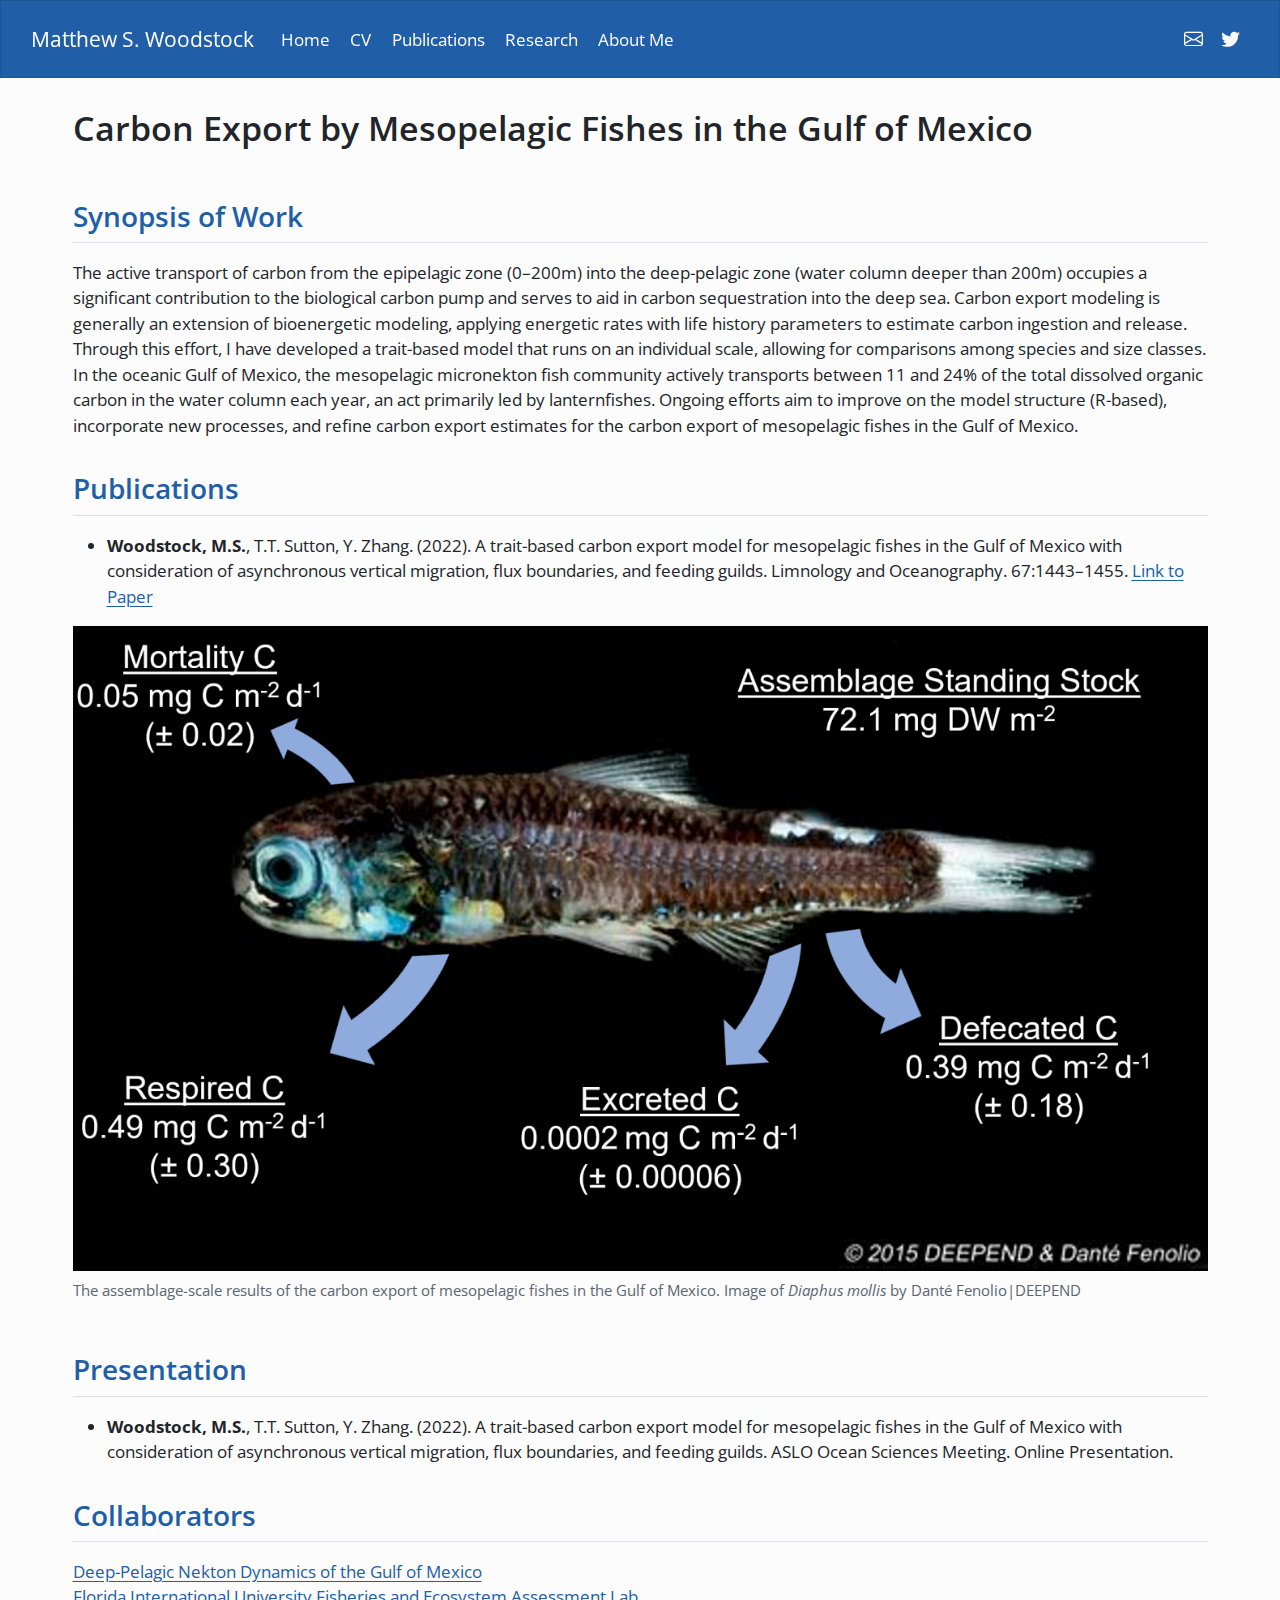
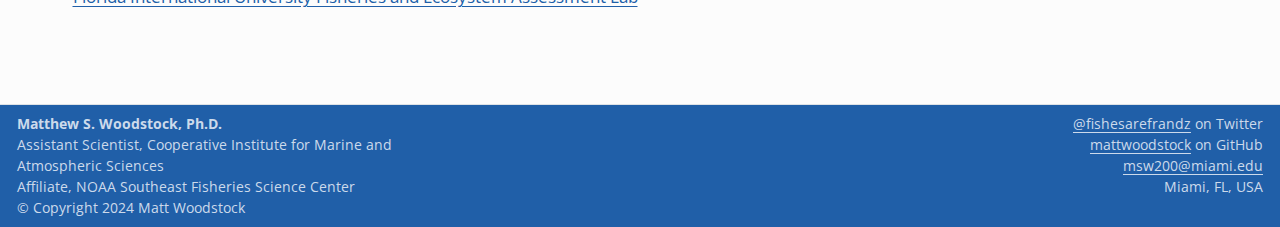
==== commit 1846c188: "Website Update" ====
--- a/docs/projects/Carbon_export_mesopelagics/index.html
+++ b/docs/projects/Carbon_export_mesopelagics/index.html
@@ -2,12 +2,12 @@
 <html xmlns="http://www.w3.org/1999/xhtml" lang="en" xml:lang="en"><head>
 
 <meta charset="utf-8">
-<meta name="generator" content="quarto-1.5.57">
+<meta name="generator" content="quarto-1.4.553">
 
 <meta name="viewport" content="width=device-width, initial-scale=1.0, user-scalable=yes">
 
 
-<title>Carbon Export by Mesopelagic Fishes in the Gulf of Mexico – Matthew S. Woodstock</title>
+<title>Matthew S. Woodstock - Carbon Export by Mesopelagic Fishes in the Gulf of Mexico</title>
 <style>
 code{white-space: pre-wrap;}
 span.smallcaps{font-variant: small-caps;}
@@ -64,7 +64,7 @@
 
 <link rel="stylesheet" href="../../assets/styles.css">
 <link rel="stylesheet" href="assets/index.css">
-<meta name="twitter:title" content="Carbon Export by Mesopelagic Fishes in the Gulf of Mexico – Matthew S. Woodstock">
+<meta name="twitter:title" content="Matthew S. Woodstock - Carbon Export by Mesopelagic Fishes in the Gulf of Mexico">
 <meta name="twitter:image" content="https://raw.githubusercontent.com/fishesofthedeep/personal_site.github.io/main/Project_images/carbon_export.png">
 <meta name="twitter:creator" content="@fishesarefrandz">
 <meta name="twitter:card" content="summary_large_image">
@@ -81,7 +81,7 @@
     <span class="navbar-title">Matthew S. Woodstock</span>
     </a>
   </div>
-          <button class="navbar-toggler" type="button" data-bs-toggle="collapse" data-bs-target="#navbarCollapse" aria-controls="navbarCollapse" role="menu" aria-expanded="false" aria-label="Toggle navigation" onclick="if (window.quartoToggleHeadroom) { window.quartoToggleHeadroom(); }">
+          <button class="navbar-toggler" type="button" data-bs-toggle="collapse" data-bs-target="#navbarCollapse" aria-controls="navbarCollapse" aria-expanded="false" aria-label="Toggle navigation" onclick="if (window.quartoToggleHeadroom) { window.quartoToggleHeadroom(); }">
   <span class="navbar-toggler-icon"></span>
 </button>
           <div class="collapse navbar-collapse" id="navbarCollapse">
@@ -120,7 +120,7 @@
   </li>  
 </ul>
           </div> <!-- /navcollapse -->
-            <div class="quarto-navbar-tools">
+          <div class="quarto-navbar-tools">
 </div>
       </div> <!-- /container-fluid -->
     </nav>
@@ -223,7 +223,18 @@
     }
     return false;
   }
-  const onCopySuccess = function(e) {
+  const clipboard = new window.ClipboardJS('.code-copy-button', {
+    text: function(trigger) {
+      const codeEl = trigger.previousElementSibling.cloneNode(true);
+      for (const childEl of codeEl.children) {
+        if (isCodeAnnotation(childEl)) {
+          childEl.remove();
+        }
+      }
+      return codeEl.innerText;
+    }
+  });
+  clipboard.on('success', function(e) {
     // button target
     const button = e.trigger;
     // don't keep focus
@@ -255,29 +266,7 @@
     }, 1000);
     // clear code selection
     e.clearSelection();
-  }
-  const getTextToCopy = function(trigger) {
-      const codeEl = trigger.previousElementSibling.cloneNode(true);
-      for (const childEl of codeEl.children) {
-        if (isCodeAnnotation(childEl)) {
-          childEl.remove();
-        }
-      }
-      return codeEl.innerText;
-  }
-  const clipboard = new window.ClipboardJS('.code-copy-button:not([data-in-quarto-modal])', {
-    text: getTextToCopy
   });
-  clipboard.on('success', onCopySuccess);
-  if (window.document.getElementById('quarto-embedded-source-code-modal')) {
-    // For code content inside modals, clipBoardJS needs to be initialized with a container option
-    // TODO: Check when it could be a function (https://github.com/zenorocha/clipboard.js/issues/860)
-    const clipboardModal = new window.ClipboardJS('.code-copy-button[data-in-quarto-modal]', {
-      text: getTextToCopy,
-      container: window.document.getElementById('quarto-embedded-source-code-modal')
-    });
-    clipboardModal.on('success', onCopySuccess);
-  }
     var localhostRegex = new RegExp(/^(?:http|https):\/\/localhost\:?[0-9]*\//);
     var mailtoRegex = new RegExp(/^mailto:/);
       var filterRegex = new RegExp("https:\/\/mattwoodstock\.com");
@@ -285,7 +274,7 @@
         return filterRegex.test(href) || localhostRegex.test(href) || mailtoRegex.test(href);
     }
     // Inspect non-navigation links and adorn them if external
- 	var links = window.document.querySelectorAll('a[href]:not(.nav-link):not(.navbar-brand):not(.toc-action):not(.sidebar-link):not(.sidebar-item-toggle):not(.pagination-link):not(.no-external):not([aria-hidden]):not(.dropdown-item):not(.quarto-navigation-tool):not(.about-link)');
+ 	var links = window.document.querySelectorAll('a[href]:not(.nav-link):not(.navbar-brand):not(.toc-action):not(.sidebar-link):not(.sidebar-item-toggle):not(.pagination-link):not(.no-external):not([aria-hidden]):not(.dropdown-item):not(.quarto-navigation-tool)');
     for (var i=0; i<links.length; i++) {
       const link = links[i];
       if (!isInternal(link.href)) {
@@ -612,13 +601,13 @@
 <footer class="footer">
   <div class="nav-footer">
     <div class="nav-footer-left">
-<p><b>Matthew S. Woodstock, Ph.D.</b> <br> Postdoctoral Scholar<br> Woods Hole Oceanographic Institution<br> © Copyright 2023 Matt Woodstock</p>
+<p><b>Matthew S. Woodstock, Ph.D.</b> <br> Assistant Scientist, Cooperative Institute for Marine and Atmospheric Sciences<br> Affiliate, NOAA Southeast Fisheries Science Center<br> © Copyright 2024 Matt Woodstock</p>
 </div>   
     <div class="nav-footer-center">
       &nbsp;
     </div>
     <div class="nav-footer-right">
-<p><i class="fab fa-twitter"></i> <a href="https://twitter.com/fishesarefrandz"><span class="citation" data-cites="fishesarefrandz">@fishesarefrandz</span></a> on Twitter <br> <i class="fab fa-github"></i> <a href="https://github.com/mattwoodstock">mattwoodstock</a> on GitHub <br> <i class="fas fa-envelope"></i> <a href="mailto:msw200@miami.edu">msw200@miami.edu</a><br> <i class="fas fa-map-marker-alt"></i> Woods Hole, MA, USA</p>
+<p><i class="fab fa-twitter"></i> <a href="https://twitter.com/fishesarefrandz"><span class="citation" data-cites="fishesarefrandz">@fishesarefrandz</span></a> on Twitter <br> <i class="fab fa-github"></i> <a href="https://github.com/mattwoodstock">mattwoodstock</a> on GitHub <br> <i class="fas fa-envelope"></i> <a href="mailto:msw200@miami.edu">msw200@miami.edu</a><br> <i class="fas fa-map-marker-alt"></i> Miami, FL, USA</p>
 </div>
   </div>
 </footer>
